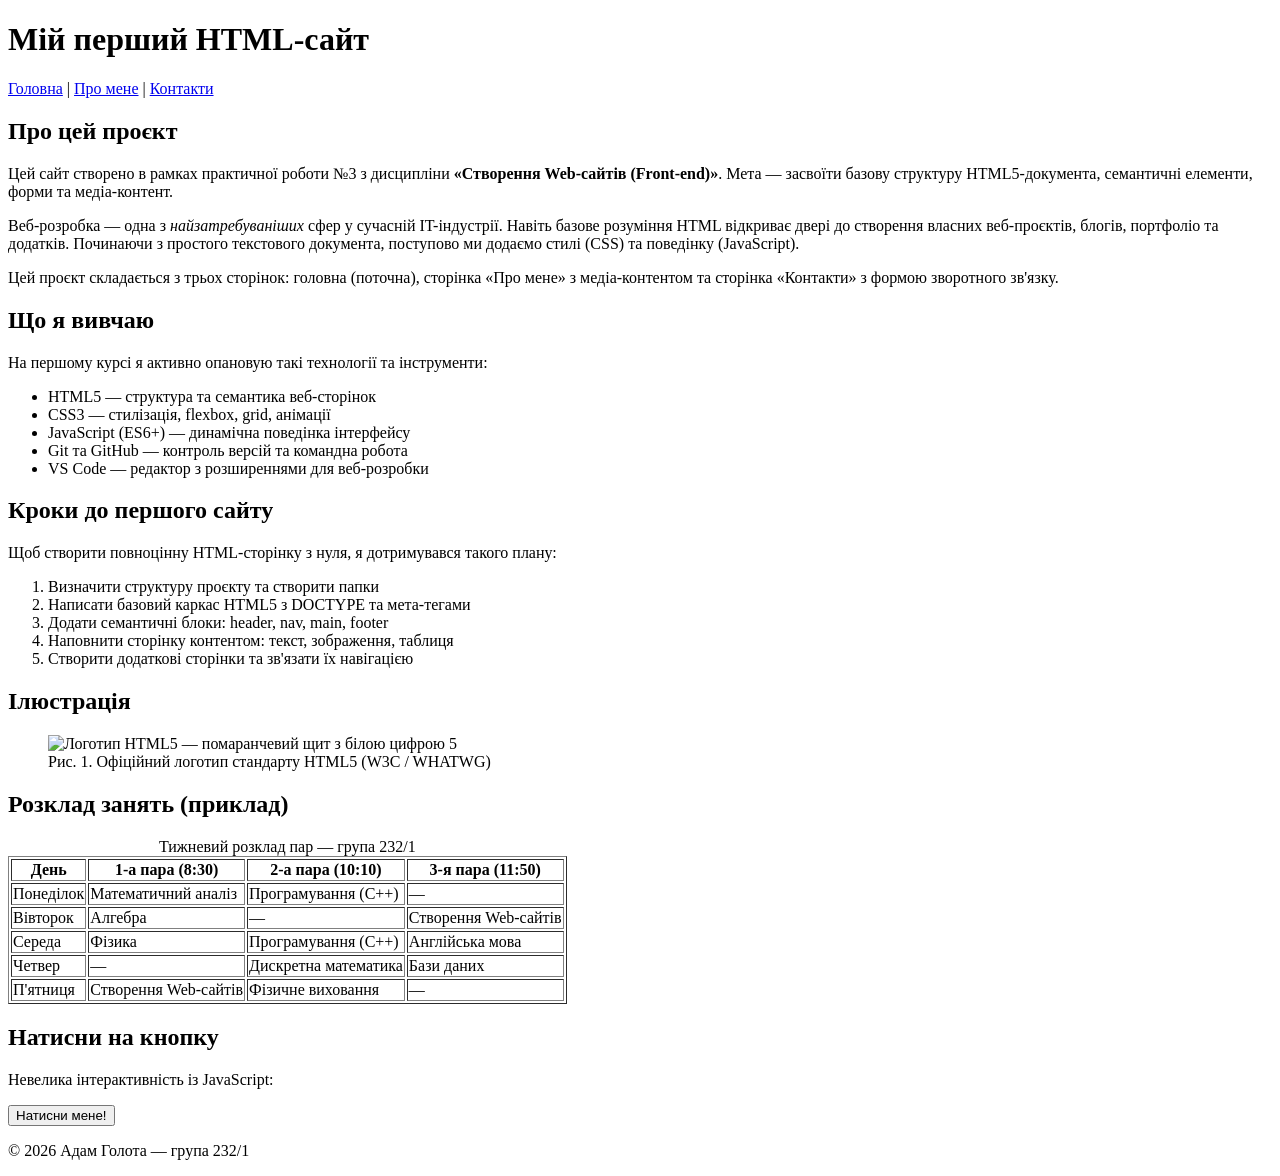
==== lab05/index.html @ 2717fa99 "copy lab 3" ====
<!DOCTYPE html>
<html lang="uk">
<head>
  <meta charset="UTF-8">
  <meta name="viewport" content="width=device-width, initial-scale=1.0">
  <meta name="description" content="Особистий навчальний сайт Адама Голоти — студента спеціальності Інженерія програмного забезпечення. Тут зібрані матеріали з вивчення веб-розробки.">
  <title>Мій перший HTML-сайт</title>
  <script src="app.js" defer></script>
</head>
<body>

  <header>
    <h1>Мій перший HTML-сайт</h1>
    <nav>
      <a href="./index.html">Головна</a> |
      <a href="./pages/about.html">Про мене</a> |
      <a href="./pages/contact.html">Контакти</a>
    </nav>
  </header>

  <main>

    <section>
      <h2>Про цей проєкт</h2>
      <p>
        Цей сайт створено в рамках практичної роботи №3 з дисципліни
        <strong>«Створення Web-сайтів (Front-end)»</strong>.
        Мета — засвоїти базову структуру HTML5-документа, семантичні елементи,
        форми та медіа-контент.
      </p>
      <p>
        Веб-розробка — одна з <em>найзатребуваніших</em> сфер у сучасній IT-індустрії.
        Навіть базове розуміння HTML відкриває двері до створення власних веб-проєктів,
        блогів, портфоліо та додатків. Починаючи з простого текстового документа,
        поступово ми додаємо стилі (CSS) та поведінку (JavaScript).
      </p>
      <p>
        Цей проєкт складається з трьох сторінок: головна (поточна), сторінка «Про мене»
        з медіа-контентом та сторінка «Контакти» з формою зворотного зв'язку.
      </p>
    </section>

    <section>
      <h2>Що я вивчаю</h2>
      <p>На першому курсі я активно опановую такі технології та інструменти:</p>

      <ul>
        <li>HTML5 — структура та семантика веб-сторінок</li>
        <li>CSS3 — стилізація, flexbox, grid, анімації</li>
        <li>JavaScript (ES6+) — динамічна поведінка інтерфейсу</li>
        <li>Git та GitHub — контроль версій та командна робота</li>
        <li>VS Code — редактор з розширеннями для веб-розробки</li>
      </ul>

      <h2>Кроки до першого сайту</h2>
      <p>Щоб створити повноцінну HTML-сторінку з нуля, я дотримувався такого плану:</p>

      <ol>
        <li>Визначити структуру проєкту та створити папки</li>
        <li>Написати базовий каркас HTML5 з DOCTYPE та мета-тегами</li>
        <li>Додати семантичні блоки: header, nav, main, footer</li>
        <li>Наповнити сторінку контентом: текст, зображення, таблиця</li>
        <li>Створити додаткові сторінки та зв'язати їх навігацією</li>
      </ol>
    </section>

    <section>
      <h2>Ілюстрація</h2>
      <figure>
        <img
          src="https://upload.wikimedia.org/wikipedia/commons/0/00/HTML5_logo_black.svg"
          alt="Логотип HTML5 — помаранчевий щит з білою цифрою 5"
          width="240"
          height="271"
        >
        <figcaption>Рис. 1. Офіційний логотип стандарту HTML5 (W3C / WHATWG)</figcaption>
      </figure>
    </section>

    <section>
      <h2>Розклад занять (приклад)</h2>
      <table border="1">
        <caption>Тижневий розклад пар — група 232/1</caption>
        <thead>
          <tr>
            <th>День</th>
            <th>1-а пара (8:30)</th>
            <th>2-а пара (10:10)</th>
            <th>3-я пара (11:50)</th>
          </tr>
        </thead>
        <tbody>
          <tr>
            <td>Понеділок</td>
            <td>Математичний аналіз</td>
            <td>Програмування (C++)</td>
            <td>—</td>
          </tr>
          <tr>
            <td>Вівторок</td>
            <td>Алгебра</td>
            <td>—</td>
            <td>Створення Web-сайтів</td>
          </tr>
          <tr>
            <td>Середа</td>
            <td>Фізика</td>
            <td>Програмування (C++)</td>
            <td>Англійська мова</td>
          </tr>
          <tr>
            <td>Четвер</td>
            <td>—</td>
            <td>Дискретна математика</td>
            <td>Бази даних</td>
          </tr>
          <tr>
            <td>П'ятниця</td>
            <td>Створення Web-сайтів</td>
            <td>Фізичне виховання</td>
            <td>—</td>
          </tr>
        </tbody>
      </table>
    </section>

    <section>
      <h2>Натисни на кнопку</h2>
      <p>Невелика інтерактивність із JavaScript:</p>
      <button type="button">Натисни мене!</button>
    </section>

  </main>

  <footer>
    <p>&copy; 2026 Адам Голота &mdash; група 232/1</p>
  </footer>

</body>
</html>
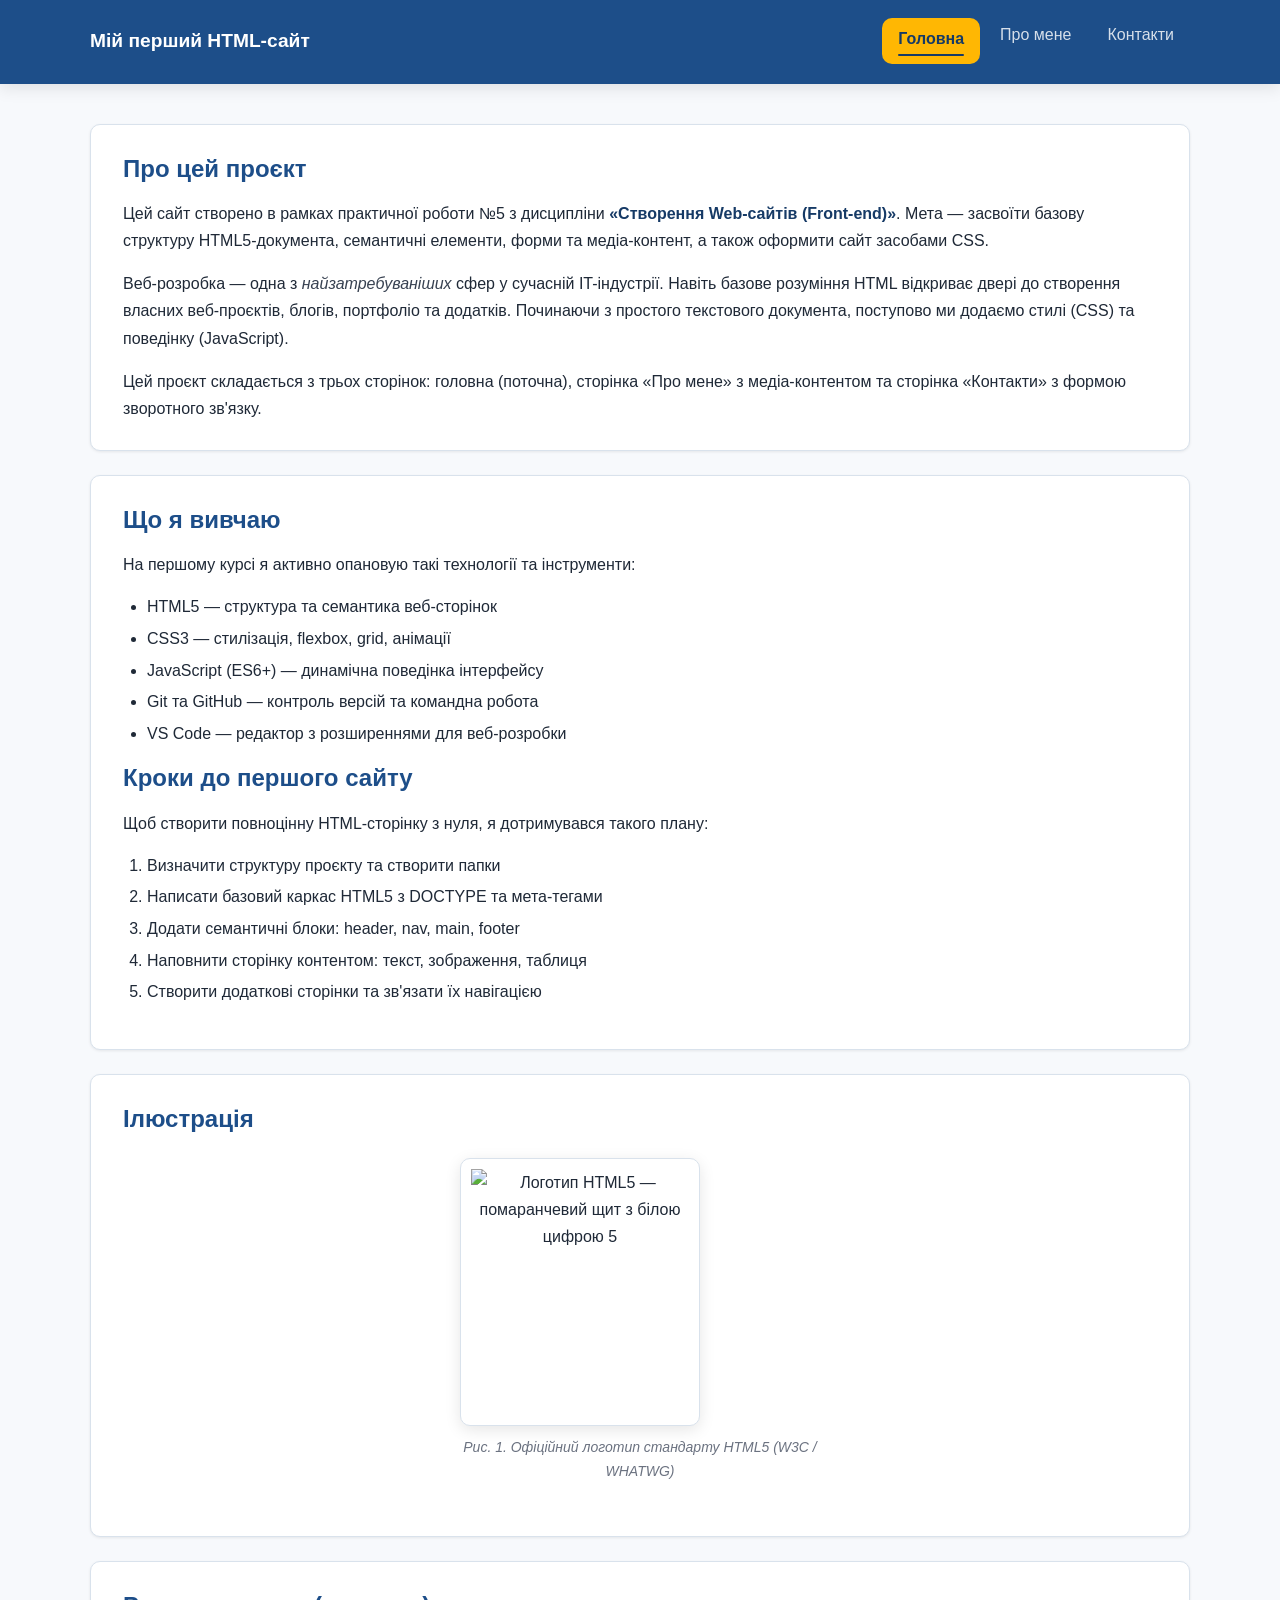
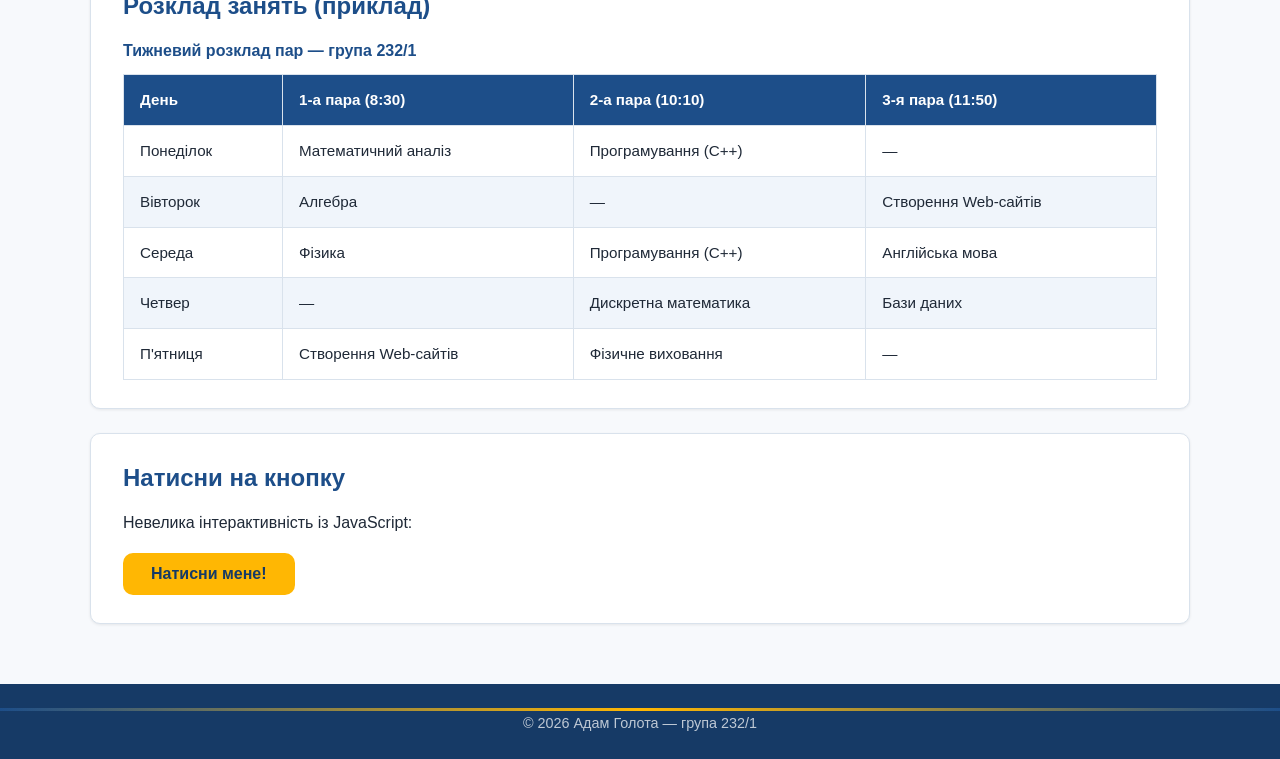
==== commit 475203e1: "feat(lab05): add CSS classes and link stylesheets to all pages" ====
--- a/lab05/index.html
+++ b/lab05/index.html
@@ -5,28 +5,34 @@
   <meta name="viewport" content="width=device-width, initial-scale=1.0">
   <meta name="description" content="Особистий навчальний сайт Адама Голоти — студента спеціальності Інженерія програмного забезпечення. Тут зібрані матеріали з вивчення веб-розробки.">
   <title>Мій перший HTML-сайт</title>
+  <link rel="stylesheet" href="./styles/style.css">
+  <link rel="stylesheet" href="./styles/responsive.css">
   <script src="app.js" defer></script>
 </head>
 <body>
 
-  <header>
-    <h1>Мій перший HTML-сайт</h1>
-    <nav>
-      <a href="./index.html">Головна</a> |
-      <a href="./pages/about.html">Про мене</a> |
-      <a href="./pages/contact.html">Контакти</a>
-    </nav>
+  <header class="site-header">
+    <div class="container header-inner">
+      <a href="./index.html" class="site-logo">Мій перший HTML-сайт</a>
+      <nav>
+        <ul class="nav-list">
+          <li><a href="./index.html" class="active">Головна</a></li>
+          <li><a href="./pages/about.html">Про мене</a></li>
+          <li><a href="./pages/contact.html">Контакти</a></li>
+        </ul>
+      </nav>
+    </div>
   </header>
 
-  <main>
+  <main class="container">
 
-    <section>
+    <section class="card">
       <h2>Про цей проєкт</h2>
       <p>
-        Цей сайт створено в рамках практичної роботи №3 з дисципліни
+        Цей сайт створено в рамках практичної роботи №5 з дисципліни
         <strong>«Створення Web-сайтів (Front-end)»</strong>.
         Мета — засвоїти базову структуру HTML5-документа, семантичні елементи,
-        форми та медіа-контент.
+        форми та медіа-контент, а також оформити сайт засобами CSS.
       </p>
       <p>
         Веб-розробка — одна з <em>найзатребуваніших</em> сфер у сучасній IT-індустрії.
@@ -40,7 +46,7 @@
       </p>
     </section>
 
-    <section>
+    <section class="card">
       <h2>Що я вивчаю</h2>
       <p>На першому курсі я активно опановую такі технології та інструменти:</p>
 
@@ -64,7 +70,7 @@
       </ol>
     </section>
 
-    <section>
+    <section class="card">
       <h2>Ілюстрація</h2>
       <figure>
         <img
@@ -77,9 +83,9 @@
       </figure>
     </section>
 
-    <section>
+    <section class="card">
       <h2>Розклад занять (приклад)</h2>
-      <table border="1">
+      <table class="schedule-table">
         <caption>Тижневий розклад пар — група 232/1</caption>
         <thead>
           <tr>
@@ -124,16 +130,18 @@
       </table>
     </section>
 
-    <section>
+    <section class="card">
       <h2>Натисни на кнопку</h2>
       <p>Невелика інтерактивність із JavaScript:</p>
-      <button type="button">Натисни мене!</button>
+      <button type="button" class="btn btn-accent">Натисни мене!</button>
     </section>
 
   </main>
 
-  <footer>
-    <p>&copy; 2026 Адам Голота &mdash; група 232/1</p>
+  <footer class="site-footer">
+    <div class="container">
+      <p>&copy; 2026 Адам Голота &mdash; група 232/1</p>
+    </div>
   </footer>
 
 </body>
--- a/lab05/styles/style.css
+++ b/lab05/styles/style.css
@@ -0,0 +1,551 @@
+/* ============================================================
+   ПРАКТИЧНА РОБОТА №5 — CSS-оформлення багатосторінкового сайту
+   Студент: Адам Голота, група 232/1
+   ============================================================
+   ЗМІСТ:
+   1.  CSS-змінні (дизайн-система)
+   2.  Глобальний скид і базові стилі
+   3.  Типографіка
+   4.  Контейнер-обгортка
+   5.  Шапка та навігація   ← Flexbox #1
+   6.  Основний контент
+   7.  Картки (card)
+   8.  Списки
+   9.  Зображення і figure
+   10. Таблиця
+   11. Кнопки
+   12. Сторінка "Про мене" — медіа-сітка   ← Flexbox #2
+   13. Форма контактів
+   14. Підвал
+   ============================================================ */
+
+
+/* ============================================================
+   1. CSS-ЗМІННІ — ДИЗАЙН-СИСТЕМА
+   ============================================================ */
+:root {
+  --color-primary:      #1d4e89;
+  --color-primary-dark: #163a66;
+  --color-accent:       #ffb703;
+  --color-bg:           #f7f9fc;
+  --color-surface:      #ffffff;
+  --color-text:         #1f2937;
+  --color-text-muted:   #6b7280;
+  --color-border:       #d9e2ec;
+  --color-success:      #22c55e;
+  --color-error:        #ef4444;
+  --shadow-sm: 0 1px 3px rgba(0, 0, 0, 0.08);
+  --shadow-md: 0 4px 16px rgba(0, 0, 0, 0.10);
+  --radius:    10px;
+  --transition: 0.2s ease;
+}
+
+
+/* ============================================================
+   2. ГЛОБАЛЬНИЙ СКИД ТА БАЗОВІ СТИЛІ
+   ============================================================ */
+*,
+*::before,
+*::after {
+  box-sizing: border-box;
+}
+
+html {
+  scroll-behavior: smooth;
+}
+
+body {
+  margin: 0;
+  min-height: 100vh;
+  display: flex;
+  flex-direction: column;
+  font-family: 'Segoe UI', Arial, Helvetica, sans-serif;
+  font-size: 16px;
+  line-height: 1.7;
+  color: var(--color-text);
+  background-color: var(--color-bg);
+}
+
+img,
+video,
+audio {
+  max-width: 100%;
+  height: auto;
+  display: block;
+}
+
+
+/* ============================================================
+   3. ТИПОГРАФІКА
+   ============================================================ */
+h1, h2, h3 {
+  color: var(--color-primary);
+  line-height: 1.3;
+  margin-top: 0;
+}
+
+h1 { font-size: 2rem;    margin-bottom: 0; }
+h2 { font-size: 1.5rem;  margin-bottom: 16px; }
+h3 { font-size: 1.2rem;  margin-bottom: 10px; }
+
+p {
+  margin: 0 0 1rem;
+}
+
+p:last-child {
+  margin-bottom: 0;
+}
+
+strong {
+  color: var(--color-primary-dark);
+}
+
+em {
+  color: #374151;
+}
+
+code {
+  background: #eef2f7;
+  padding: 2px 6px;
+  border-radius: 4px;
+  font-family: 'Courier New', Courier, monospace;
+  font-size: 0.9em;
+  color: var(--color-primary-dark);
+}
+
+small {
+  color: var(--color-text-muted);
+  font-size: 0.85em;
+}
+
+a {
+  color: var(--color-primary);
+  transition: color var(--transition);
+}
+
+a:hover {
+  color: var(--color-accent);
+}
+
+
+/* ============================================================
+   4. КОНТЕЙНЕР-ОБГОРТКА
+   ============================================================ */
+.container {
+  width: min(1100px, calc(100% - 32px));
+  margin: 0 auto;
+}
+
+
+/* ============================================================
+   5. ШАПКА ТА НАВІГАЦІЯ
+   Flexbox #1 — горизонтальне меню і вирівнювання header-inner
+   ============================================================ */
+.site-header {
+  background: var(--color-primary);
+  color: #fff;
+  box-shadow: var(--shadow-md);
+  position: sticky;
+  top: 0;
+  z-index: 100;
+}
+
+/* Внутрішній рядок шапки: лого зліва, навігація справа */
+.header-inner {
+  display: flex;
+  align-items: center;
+  justify-content: space-between;
+  gap: 24px;
+  padding: 14px 0;
+}
+
+.site-logo {
+  font-size: 1.2rem;
+  font-weight: 700;
+  color: #fff;
+  text-decoration: none;
+  white-space: nowrap;
+  transition: color var(--transition);
+}
+
+.site-logo:hover {
+  color: var(--color-accent);
+}
+
+/* Горизонтальний список навігації (Flexbox) */
+.nav-list {
+  display: flex;
+  list-style: none;
+  margin: 0;
+  padding: 0;
+  gap: 4px;
+}
+
+.nav-list a {
+  display: block;
+  padding: 8px 16px;
+  color: rgba(255, 255, 255, 0.82);
+  text-decoration: none;
+  font-weight: 500;
+  border-radius: var(--radius);
+  transition: background var(--transition), color var(--transition);
+}
+
+.nav-list a:hover {
+  background: rgba(255, 255, 255, 0.15);
+  color: #fff;
+}
+
+/* Активна сторінка виділяється акцентним кольором */
+.nav-list a.active {
+  background: var(--color-accent);
+  color: var(--color-primary-dark);
+  font-weight: 700;
+}
+
+/* Псевдоелемент ::after — декоративна лінія під активним посиланням */
+.nav-list a.active::after {
+  content: '';
+  display: block;
+  height: 2px;
+  background: var(--color-primary-dark);
+  border-radius: 1px;
+  margin-top: 2px;
+}
+
+
+/* ============================================================
+   6. ОСНОВНИЙ КОНТЕНТ
+   ============================================================ */
+main {
+  flex: 1;
+  padding: 40px 0 60px;
+}
+
+
+/* ============================================================
+   7. КАРТКИ (card)
+   ============================================================ */
+.card {
+  background: var(--color-surface);
+  border: 1px solid var(--color-border);
+  border-radius: var(--radius);
+  padding: 28px 32px;
+  margin-bottom: 24px;
+  box-shadow: var(--shadow-sm);
+  /* Плавний перехід тіні при hover (бонус) */
+  transition: box-shadow var(--transition), transform var(--transition);
+}
+
+.card:hover {
+  box-shadow: var(--shadow-md);
+  transform: translateY(-2px);
+}
+
+.card:last-child {
+  margin-bottom: 0;
+}
+
+
+/* ============================================================
+   8. СПИСКИ
+   ============================================================ */
+ul,
+ol {
+  padding-left: 24px;
+  margin: 0 0 1rem;
+}
+
+ul li,
+ol li {
+  margin-bottom: 6px;
+  line-height: 1.6;
+}
+
+/* Перший і останній елементи списку — менший відступ */
+ul li:first-child,
+ol li:first-child {
+  margin-top: 4px;
+}
+
+ul li:last-child,
+ol li:last-child {
+  margin-bottom: 0;
+}
+
+
+/* ============================================================
+   9. ЗОБРАЖЕННЯ ТА FIGURE
+   ============================================================ */
+figure {
+  margin: 24px auto;
+  text-align: center;
+  max-width: 360px;
+}
+
+figure img {
+  border-radius: var(--radius);
+  box-shadow: var(--shadow-md);
+  border: 1px solid var(--color-border);
+  padding: 10px;
+  background: #fff;
+  transition: transform var(--transition), box-shadow var(--transition);
+}
+
+figure img:hover {
+  transform: scale(1.02);
+  box-shadow: 0 8px 24px rgba(0, 0, 0, 0.14);
+}
+
+figcaption {
+  margin-top: 10px;
+  font-size: 0.875rem;
+  color: var(--color-text-muted);
+  font-style: italic;
+}
+
+
+/* ============================================================
+   10. ТАБЛИЦЯ
+   ============================================================ */
+.schedule-table {
+  width: 100%;
+  border-collapse: collapse;
+  margin-top: 8px;
+  font-size: 0.95rem;
+}
+
+.schedule-table caption {
+  caption-side: top;
+  font-weight: 700;
+  color: var(--color-primary);
+  text-align: left;
+  padding-bottom: 10px;
+  font-size: 1rem;
+}
+
+.schedule-table th,
+.schedule-table td {
+  padding: 12px 16px;
+  border: 1px solid var(--color-border);
+  text-align: left;
+}
+
+.schedule-table thead tr {
+  background: var(--color-primary);
+  color: #fff;
+}
+
+/* Чергування кольору рядків */
+.schedule-table tbody tr:nth-child(even) {
+  background: #f0f5fb;
+}
+
+.schedule-table tbody tr:hover {
+  background: #dbeafe;
+  transition: background var(--transition);
+}
+
+
+/* ============================================================
+   11. КНОПКИ
+   ============================================================ */
+.btn {
+  display: inline-block;
+  padding: 12px 28px;
+  border: none;
+  border-radius: var(--radius);
+  font-size: 1rem;
+  font-family: inherit;
+  font-weight: 600;
+  cursor: pointer;
+  text-decoration: none;
+  transition: opacity var(--transition), transform var(--transition), box-shadow var(--transition);
+}
+
+.btn:hover {
+  opacity: 0.92;
+  transform: translateY(-2px);
+  box-shadow: var(--shadow-md);
+}
+
+.btn:active {
+  transform: translateY(0);
+}
+
+.btn-primary {
+  background: var(--color-primary);
+  color: #fff;
+}
+
+.btn-accent {
+  background: var(--color-accent);
+  color: var(--color-primary-dark);
+}
+
+
+/* ============================================================
+   12. СТОРІНКА "ПРО МЕНЕ" — МЕДІА-СІТКА
+   Flexbox #2 — картки відео і аудіо поруч
+   ============================================================ */
+.media-grid {
+  display: flex;
+  gap: 24px;
+  flex-wrap: wrap;
+  margin-top: 24px;
+}
+
+.media-card {
+  flex: 1 1 320px;
+  background: var(--color-surface);
+  border: 1px solid var(--color-border);
+  border-radius: var(--radius);
+  padding: 24px;
+  box-shadow: var(--shadow-sm);
+  transition: box-shadow var(--transition), transform var(--transition);
+}
+
+.media-card:hover {
+  box-shadow: var(--shadow-md);
+  transform: translateY(-2px);
+}
+
+.media-card h2 {
+  margin-bottom: 8px;
+  font-size: 1.2rem;
+}
+
+.media-card video {
+  width: 100%;
+  max-width: 640px;
+  border-radius: 8px;
+  margin: 12px 0 8px;
+  background: #000;
+}
+
+.media-card audio {
+  width: 100%;
+  margin: 12px 0 8px;
+}
+
+
+/* ============================================================
+   13. ФОРМА КОНТАКТІВ
+   ============================================================ */
+.form-section {
+  max-width: 680px;
+}
+
+/* Група: label + input/select/textarea */
+.form-group {
+  margin-bottom: 20px;
+}
+
+.form-group label {
+  display: block;
+  margin-bottom: 6px;
+  font-weight: 600;
+  font-size: 0.95rem;
+  color: var(--color-text);
+}
+
+input[type="text"],
+input[type="email"],
+input[type="tel"],
+select,
+textarea {
+  width: 100%;
+  padding: 12px 14px;
+  border: 1.5px solid var(--color-border);
+  border-radius: var(--radius);
+  background: #fff;
+  font-size: 1rem;
+  font-family: inherit;
+  color: var(--color-text);
+  transition: border-color var(--transition), box-shadow var(--transition);
+}
+
+/* Стан фокусу */
+input[type="text"]:focus,
+input[type="email"]:focus,
+input[type="tel"]:focus,
+select:focus,
+textarea:focus {
+  outline: none;
+  border-color: var(--color-primary);
+  box-shadow: 0 0 0 3px rgba(29, 78, 137, 0.15);
+}
+
+/* Візуальний зворотний зв'язок — валідне поле */
+input:not(:placeholder-shown):valid {
+  border-color: var(--color-success);
+}
+
+/* Візуальний зворотний зв'язок — невалідне поле */
+input:not(:placeholder-shown):invalid {
+  border-color: var(--color-error);
+}
+
+textarea {
+  resize: vertical;
+  min-height: 120px;
+}
+
+fieldset {
+  border: 1.5px solid var(--color-border);
+  border-radius: var(--radius);
+  padding: 16px 20px;
+  margin-bottom: 20px;
+}
+
+fieldset legend {
+  font-weight: 700;
+  color: var(--color-primary);
+  padding: 0 8px;
+  font-size: 0.95rem;
+}
+
+fieldset label {
+  display: inline-flex;
+  align-items: center;
+  gap: 6px;
+  margin-right: 20px;
+  margin-bottom: 4px;
+  cursor: pointer;
+  font-weight: 400;
+}
+
+/* Чекбокс і радіо — зміна кольору при позначенні (бонус: :checked) */
+input[type="checkbox"]:checked,
+input[type="radio"]:checked {
+  accent-color: var(--color-primary);
+}
+
+.form-submit {
+  margin-top: 8px;
+}
+
+
+/* ============================================================
+   14. ПІДВАЛ
+   ============================================================ */
+.site-footer {
+  background: var(--color-primary-dark);
+  color: rgba(255, 255, 255, 0.72);
+  text-align: center;
+  padding: 24px 0;
+  font-size: 0.9rem;
+}
+
+.site-footer p {
+  margin: 0;
+}
+
+/* Псевдоелемент ::before — декоративна лінія над підвалом */
+.site-footer::before {
+  content: '';
+  display: block;
+  height: 3px;
+  background: linear-gradient(90deg, var(--color-primary), var(--color-accent), var(--color-primary));
+  margin-bottom: 0;
+}
--- a/lab05/styles/responsive.css
+++ b/lab05/styles/responsive.css
@@ -0,0 +1,121 @@
+/* ============================================================
+   RESPONSIVE.CSS — адаптивні стилі
+   Перевизначає style.css для вузьких екранів
+   ============================================================ */
+
+
+/* ============================================================
+   ПЛАНШЕТ: ≤ 900px
+   ============================================================ */
+@media (max-width: 900px) {
+  h1 { font-size: 1.75rem; }
+  h2 { font-size: 1.35rem; }
+
+  .card {
+    padding: 22px 24px;
+  }
+
+  /* Медіа-картки переходять у вертикальний стек */
+  .media-grid {
+    flex-direction: column;
+  }
+}
+
+
+/* ============================================================
+   МОБІЛЬНИЙ: ≤ 768px
+   Основна точка перелому
+   ============================================================ */
+@media (max-width: 768px) {
+
+  /* --- Шапка і навігація --- */
+  .header-inner {
+    flex-direction: column;
+    align-items: flex-start;
+    gap: 10px;
+    padding: 12px 0;
+  }
+
+  /* Навігаційне меню — вертикально */
+  .nav-list {
+    flex-direction: column;
+    width: 100%;
+    gap: 2px;
+  }
+
+  .nav-list a {
+    padding: 10px 14px;
+  }
+
+  /* --- Контейнер --- */
+  .container {
+    width: calc(100% - 20px);
+  }
+
+  /* --- Типографіка --- */
+  h1 { font-size: 1.5rem; }
+  h2 { font-size: 1.2rem; }
+
+  /* --- Картки --- */
+  .card {
+    padding: 16px 14px;
+  }
+
+  /* --- Таблиця: горизонтальна прокрутка, не ламає ширину --- */
+  .schedule-table {
+    display: block;
+    overflow-x: auto;
+    -webkit-overflow-scrolling: touch;
+    white-space: nowrap;
+  }
+
+  /* --- Figure --- */
+  figure {
+    max-width: 100%;
+  }
+
+  /* --- Форма --- */
+  .form-section {
+    max-width: 100%;
+  }
+
+  fieldset label {
+    display: flex;
+    margin-right: 0;
+    margin-bottom: 8px;
+  }
+
+  /* --- Кнопка надсилання — на всю ширину --- */
+  .form-submit .btn {
+    width: 100%;
+    text-align: center;
+  }
+
+  /* --- Головна: відступ main --- */
+  main {
+    padding: 24px 0 40px;
+  }
+}
+
+
+/* ============================================================
+   МАЛЕНЬКИЙ МОБІЛЬНИЙ: ≤ 480px
+   ============================================================ */
+@media (max-width: 480px) {
+  h1 { font-size: 1.25rem; }
+
+  .card {
+    border-radius: 6px;
+    padding: 14px 12px;
+  }
+
+  .btn {
+    padding: 12px 18px;
+    font-size: 0.95rem;
+  }
+
+  .site-footer {
+    font-size: 0.8rem;
+    padding: 18px 0;
+  }
+}
